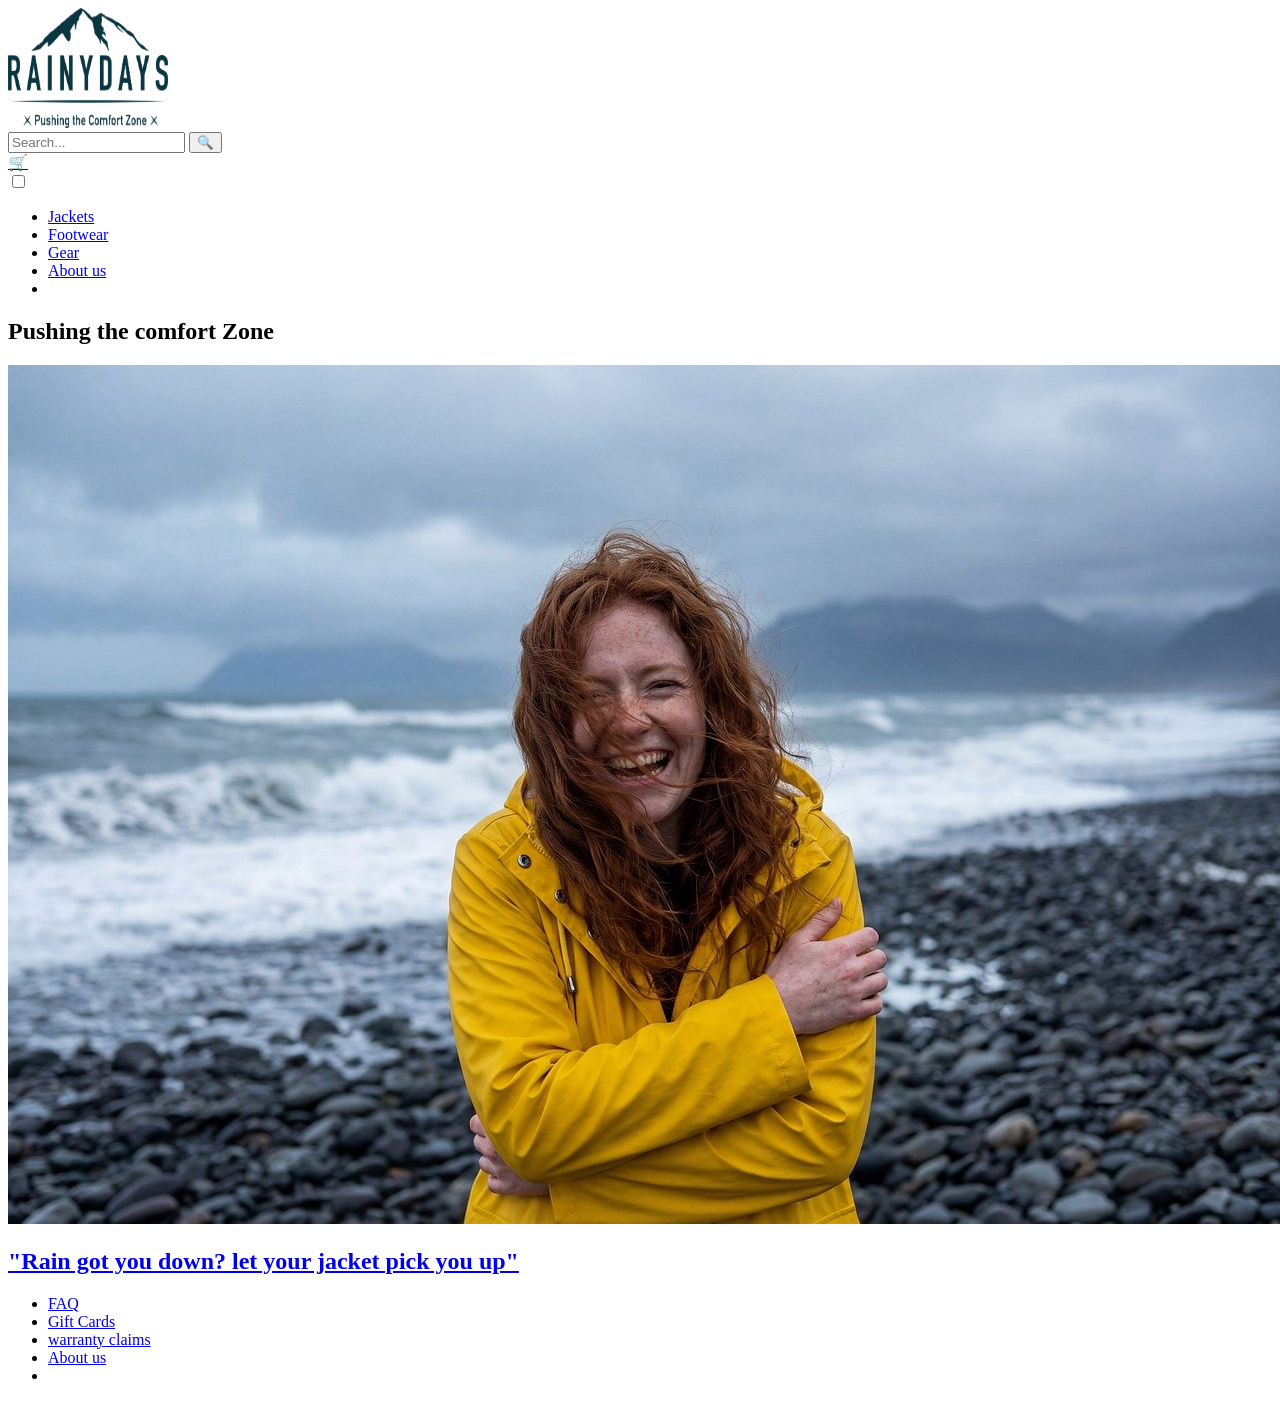
==== index.html @ 4f965e69 "Update index.html" ====
<!doctype html>
<html lang="en">
<head>
    <meta charset="utf-8">
    <link rel="stylesheet" href="css/styleHeader-Footer.css">
    <link rel="stylesheet" href="css/styleFrontPage.css">
    <meta name="viewport" content="width=device-width, initial-scale=1">
    <title>Rainy Days</title>
</head>
<body>
    <header class="header links">
        <div class="top-row">
            <img src="RainyDays_Logo.png" alt="Rainy Days Logo" width="160" height="120">

            <div class="top-right-bar">
                <form action="Jackets.html" method="GET">
                    <input type="text" placeholder="Search..." class="search-bar" name="q">
                    <button type="submit" class="search-button">🔍</button>
                </form>

                <a href="#" class="cart-icon">🛒</a>
            </div>
        </div>
<input type="checkbox" id="menu-toggle" class="menu-toggle">
<label for="menu-toggle" class="hamburger">
    <span></span>
    <span></span>
    <span></span>
</label>
     <nav>
            <ul>
              <li><a href="Jackets.html">Jackets</a></li>
                <li><a href="Bonk.html">Footwear</a></li>
                <li><a href="Bonk.html">Gear</a></li>
                <li><a href="bonk.html">About us</a></li>
                <li></li>
            </ul>
        </nav>

    </header>

    <main>

        <section>
            <h1>Pushing the comfort Zone</h1>
        </section>

        <a href="desktop2.html" class="promo-link">
            <section class="main-promo">
                <img src="virgostudio-woman-10114876_1280.jpg" alt="Mood picture of woman in yellow jacket" class="promo-image">
                <h1 class="promo-text">"Rain got you down? let your jacket pick you up"</h1>
            </section>
        </a>
   </main>
<footer>
        <ul>
            <li><a href="bonk.html">FAQ</a></li>
            <li><a href="bonk.html">Gift Cards</a></li>
            <li><a href="bonk.html">warranty claims</a></li>
            <li><a href="bonk.html">About us</a></li>
            <li></li>
        </ul> 
    </footer>
</body>
</html>
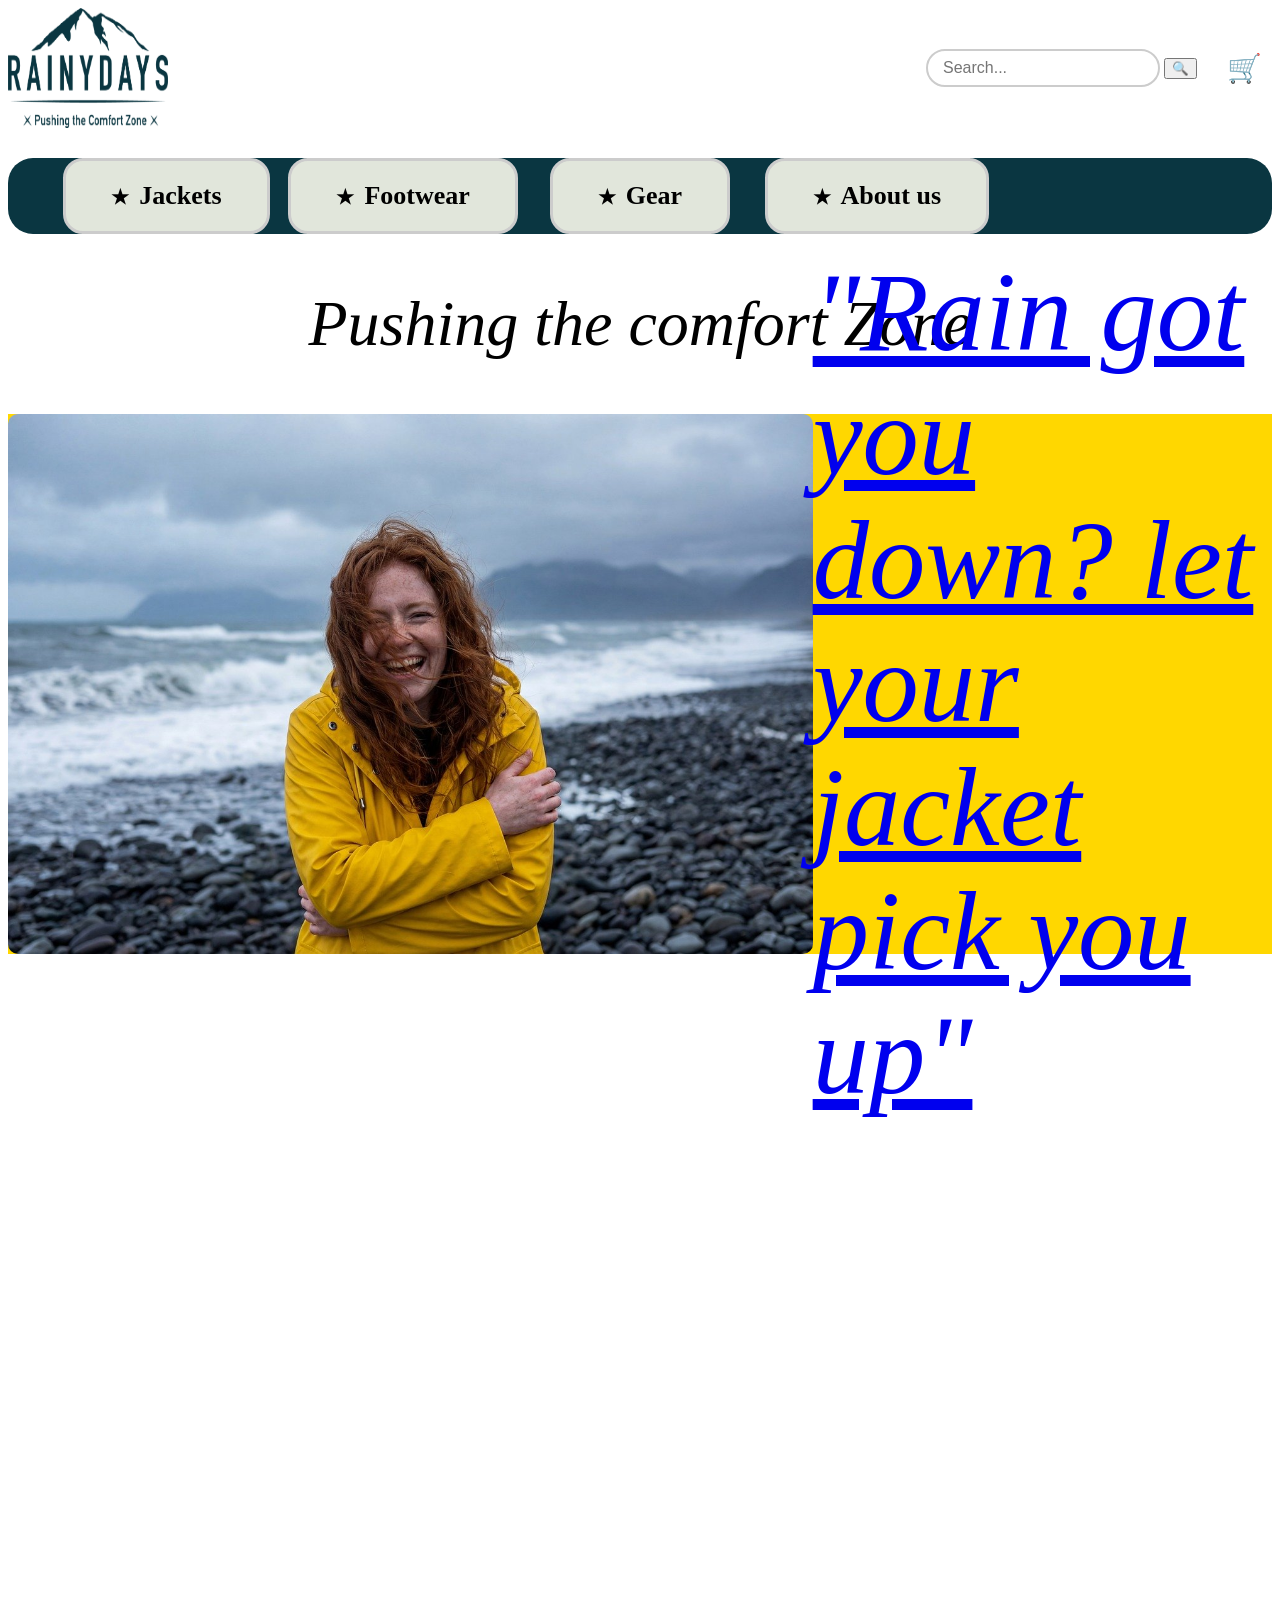
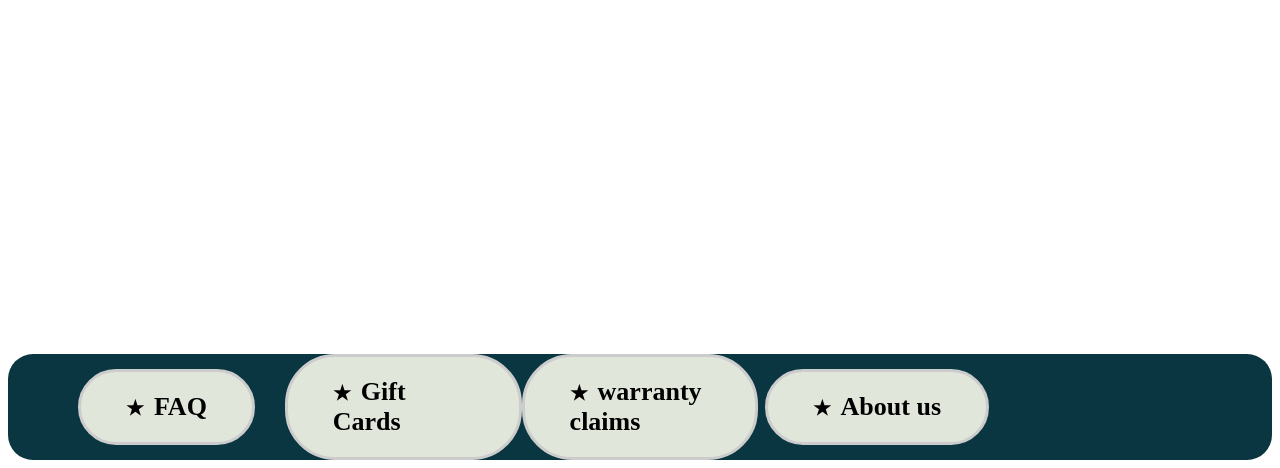
==== commit e24f1c45: "Update index.html" ====
--- a/index.html
+++ b/index.html
@@ -2,8 +2,8 @@
 <html lang="en">
 <head>
     <meta charset="utf-8">
-    <link rel="stylesheet" href="css/styleHeader-Footer.css">
-    <link rel="stylesheet" href="css/styleFrontPage.css">
+    <link rel="stylesheet" href="css/StyleHeader-Footer.css">
+    <link rel="stylesheet" href="css/StyleFrontPage.css">
     <meta name="viewport" content="width=device-width, initial-scale=1">
     <title>Rainy Days</title>
 </head>
--- a/css/StyleHeader-Footer.css
+++ b/css/StyleHeader-Footer.css
@@ -0,0 +1,192 @@
+body {
+    font-family: "Times New Roman", Times, serif;
+}
+.top-row {
+    width: 100%;
+    display: flex;
+    justify-content: space-between;
+    align-items: center;
+    margin-bottom: 0px;
+}
+.top-right-bar {
+    display: flex;
+    align-items: center;
+    gap: 20px;
+}
+.search-bar {
+    padding: 8px 15px;
+    font-size: 16px;
+    border-radius: 25px;
+    border: 2px solid #ccc;
+    width: 200px;
+}
+.cart-icon {
+    font-size: 28px;
+    text-decoration: none;
+    color: #000;
+    padding: 5px 10px;
+    border-radius: 50%;
+}
+.cart-icon:hover {
+    background-color: #E1E6DB;
+}
+header {
+    display: flex;
+    flex-direction: column;
+    align-items: stretch;
+    gap: 30px;
+    padding: 0;
+}
+.menu-toggle {
+    display: none;
+}
+.hamburger {
+    display: none;
+    width: 40px;
+    height: 30px;
+    flex-direction: column;
+    justify-content: space-between;
+    cursor: pointer;
+    margin-left: 20px;
+}
+.hamburger span {
+    display: block;
+    height: 5px;
+    background: #E1E6DB;
+    border-radius: 5px;
+}
+header nav {
+    width: 100%;
+    background-color: #0A3641;
+    padding: 0;
+    border-radius: 25px;
+    overflow: hidden;
+}
+header nav ul {
+    list-style: none;
+    display: grid;
+    grid-template-columns: repeat(5, 1fr);
+    margin: 0;
+    padding: 0 40px;
+}
+header nav ul li {
+    display: flex;
+    justify-content: center;
+    align-items: center;
+}
+header a {
+    text-decoration: none;
+}
+header nav ul li a {
+    text-decoration: none;
+    color: #000;
+    font-size: 26px;
+    font-weight: 600;
+    padding: 20px 45px;
+    background-color: #E1E6DB;
+    border-radius: 20px;
+    border: 3px solid #ccc;
+}
+header nav ul li a:hover {
+    background-color: #dcdcdc;
+    border-color: #999;
+}
+h1 {
+    font-size: 64px;
+    font-style: italic;
+    font-weight: 300;
+    text-align: center;
+}
+footer {
+    width: 100%;
+    background-color: transparent;
+    padding: 0;
+    margin-top: 100px;
+}
+footer ul {
+    list-style: none;
+    display: grid;
+    grid-template-columns: repeat(5, 1fr);
+    margin: 0;
+    padding: 0 40px;
+    background-color: #0A3641;
+    border-radius: 25px;
+    overflow: hidden;
+}
+footer ul li {
+    display: flex;
+    justify-content: center;
+    align-items: center;
+}
+footer ul li a {
+    text-decoration: none;
+    color: #000;
+    font-size: 26px;
+    font-weight: 600;
+    padding: 20px 45px;
+    background-color: #E1E6DB;
+    border-radius: 50px;
+    border: 3px solid #ccc;
+}
+footer ul li a:hover {
+    background-color: #dcdcdc;
+    border-color: #999;
+}
+header nav ul li a::before,
+footer ul li a::before {
+    content: "★";
+    color: #000;
+    font-size: 20px;
+    margin-right: 10px;
+    display: inline-block;
+}
+@media (max-width: 900px) {
+
+    .hamburger {
+        display: flex;
+    }
+
+    header nav {
+        display: none;
+    }
+
+    .menu-toggle:checked ~ nav {
+        display: block;
+    }
+    header nav ul {
+        grid-template-columns: 1fr;
+        padding: 20px;
+        gap: 20px;
+    }
+
+    header nav ul li a {
+        font-size: 22px;
+        padding: 15px;
+        text-align: center;
+        width: 100%;
+    }
+    h1 {
+        font-size: 8vw;
+    }
+}
+
+@media (max-width: 900px) {
+
+    footer ul {
+        grid-template-columns: 1fr;
+        padding: 20px;
+        gap: 15px;
+    }
+
+    footer ul li a {
+        font-size: 16px;
+        padding: 10px 20px;
+        border-radius: 25px;
+        border-width: 2px;
+    }
+}
+.promo-text {
+    font-family: "Times New Roman", Times, serif;
+    font-size: 29px;
+    font-weight: 400;
+}
--- a/css/StyleFrontPage.css
+++ b/css/StyleFrontPage.css
@@ -0,0 +1,51 @@
+.promo-image {
+    height: 60vh;
+    width: auto;
+    object-fit: cover;
+    border-radius: 10px;
+}
+
+.main-promo {
+    height: 60vh;        
+    font-size: 5vh;      
+    display: flex;
+    align-items: center;
+    justify-content: space-between;
+    background-color: #FFD700;
+    padding: 0 0px;
+    margin-bottom: 1000px; 
+}
+
+.promo-text {
+    font-size: 2.5em;
+    font-style: italic;
+    font-weight: 300;
+    text-align: left;
+    width: 50%;
+    line-height: 1.1;
+}
+
+@media (max-width: 900px) {
+
+    .main-promo {
+        height: auto;
+        flex-direction: column;
+        padding: 20px;
+        text-align: center;
+        margin-bottom: 60px;
+    }
+
+    .promo-text {
+        width: 100%;
+        font-size: 8vw;
+        order: 1;
+        text-align: center;
+    }
+
+    .promo-image {
+        width: 90%;
+        height: auto;
+        order: 2;
+        border-radius: 20px;
+    }
+}
